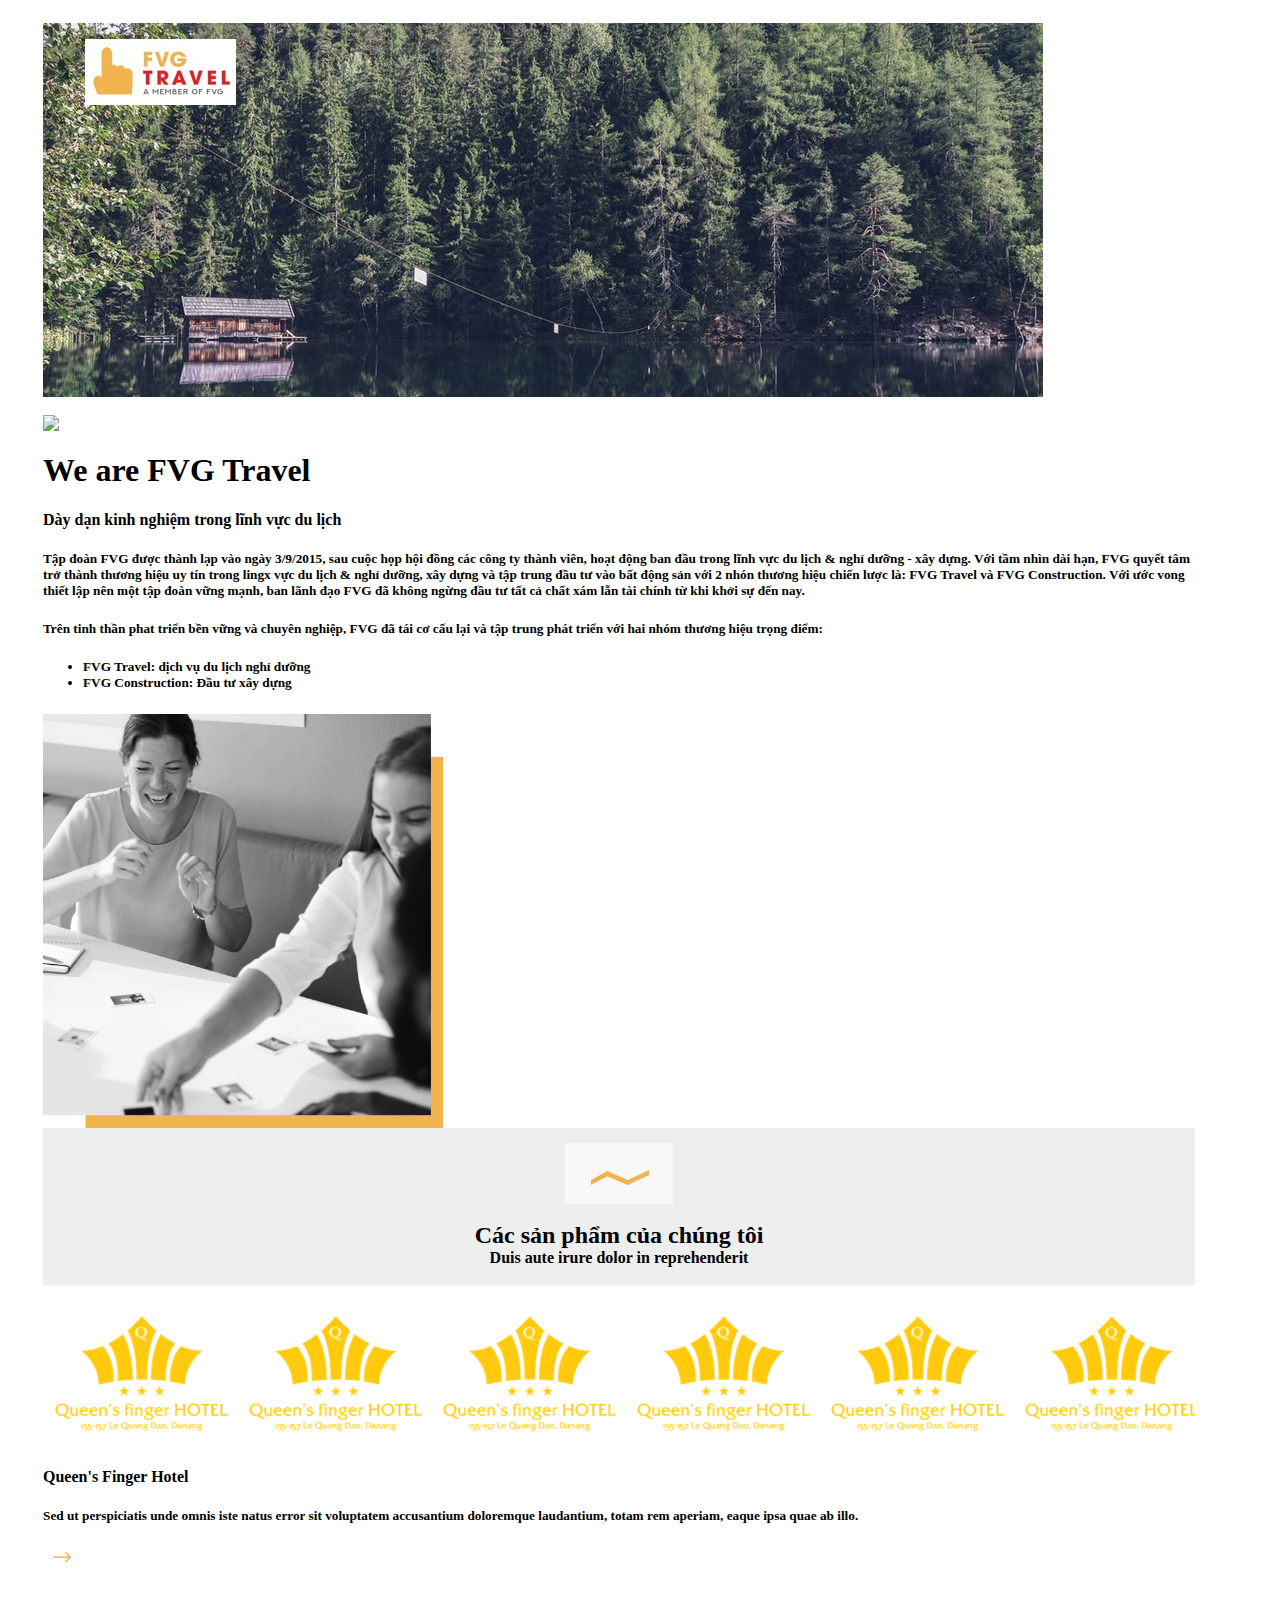
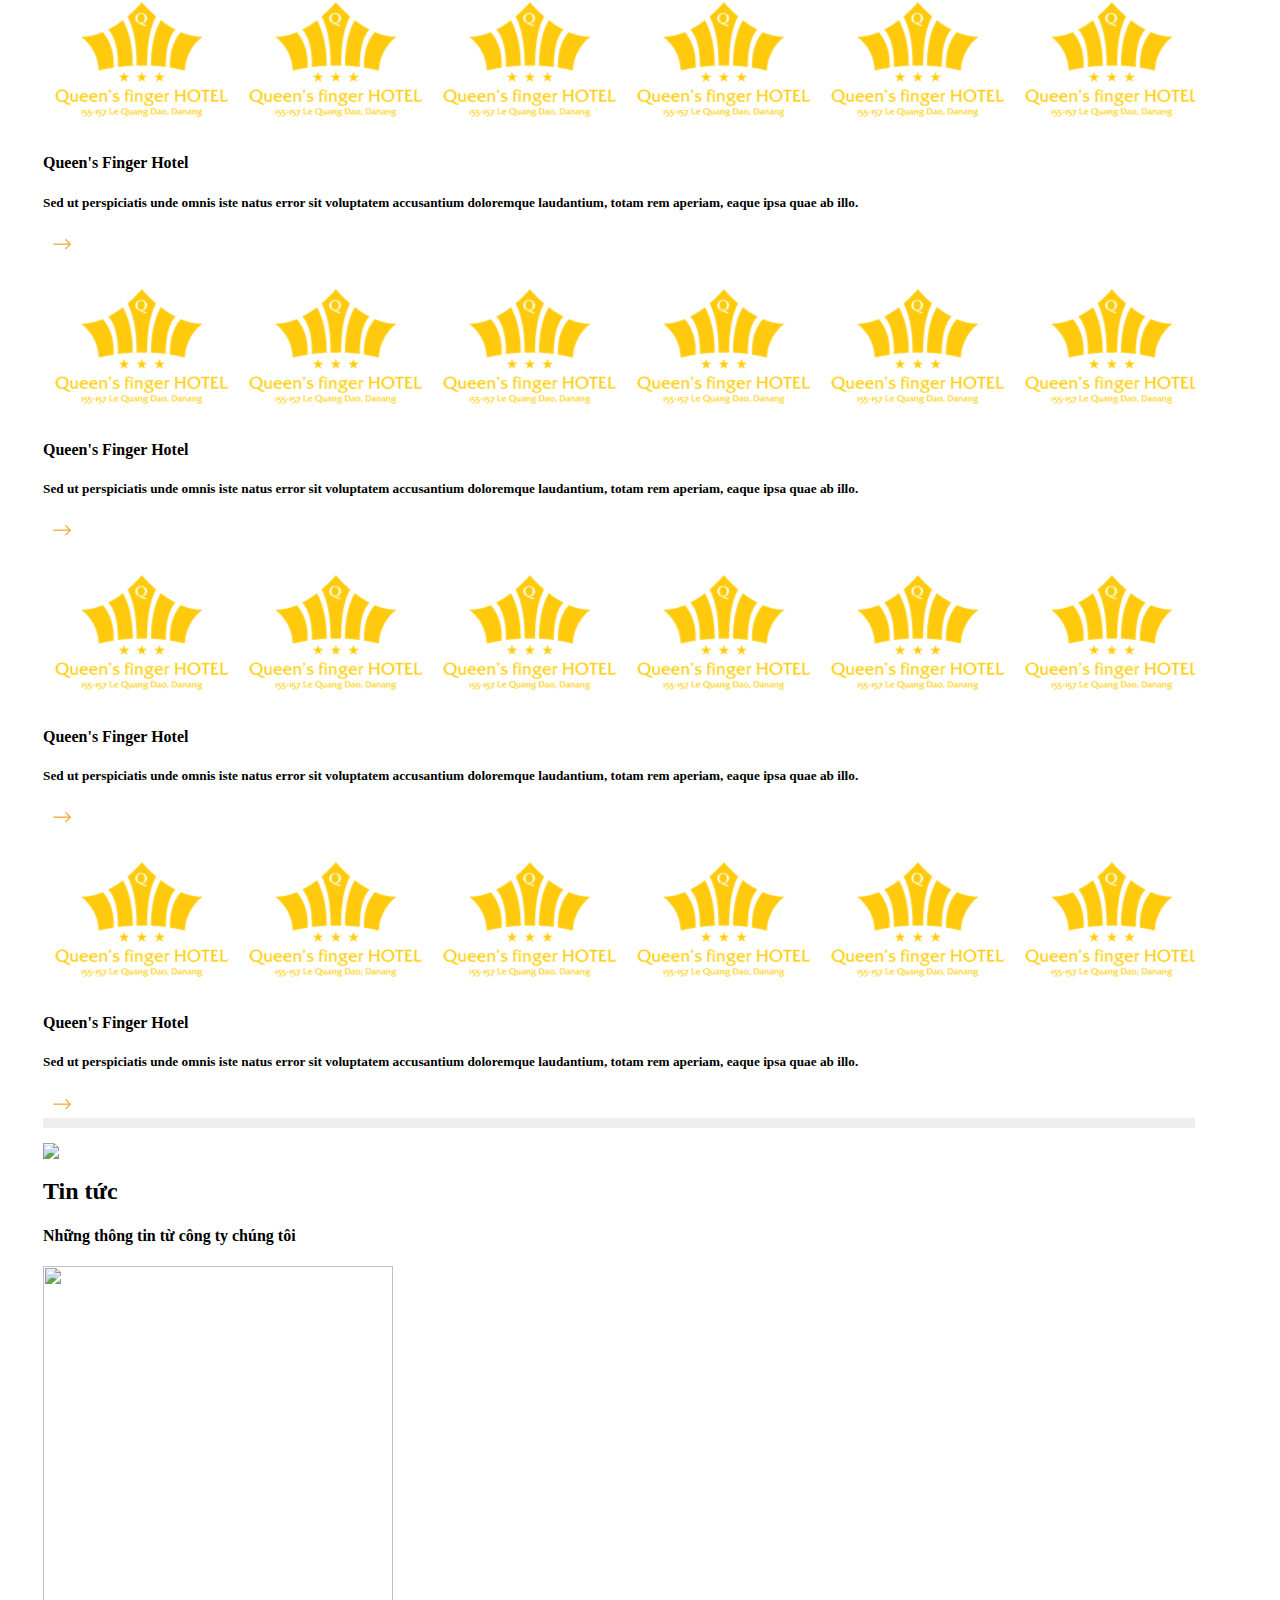
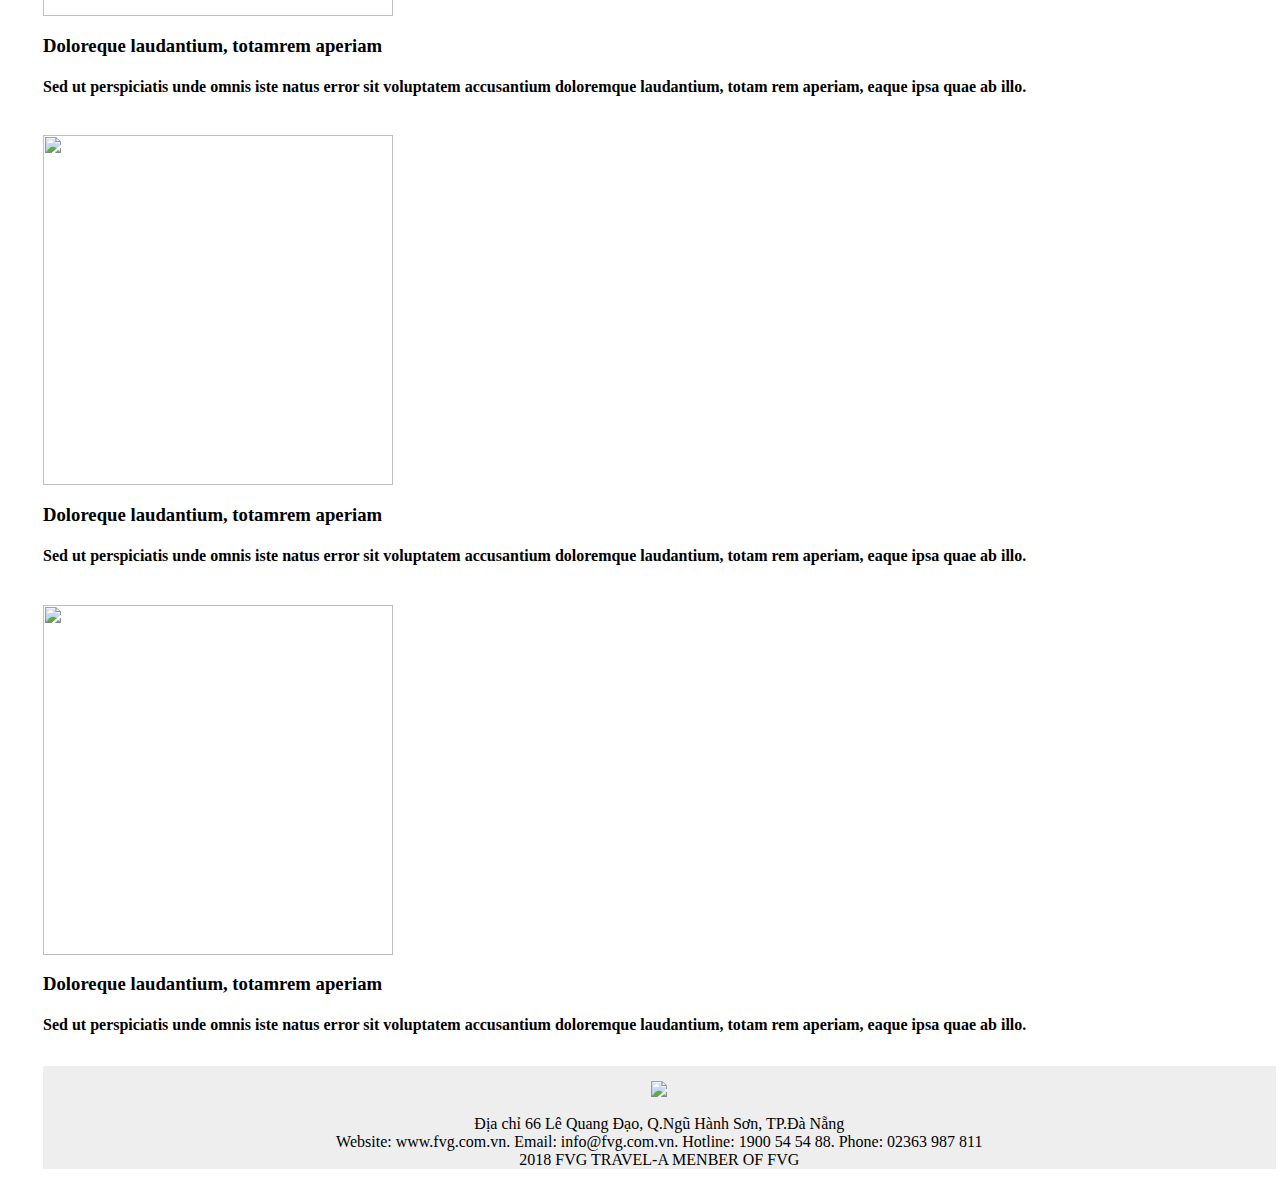
==== session13/bt1.html @ aafe6641 "da" ====
<html>
<head>
	<title>bt 1</title>
	<meta charset="utf-8">
	<link href="css/bootstrap.min.css" rel="stylesheet">
	<link rel="stylesheet" href="slider.css" />
</head>
<body>
	<div class="slider">
		<img src="img1.jpg">

	</div>
	<br>
	<div class="introduce">
		<div class="row">
	  		<div class="col-md-4">
	  			<img src="content111.png">
	  			<h1>We are FVG Travel</h1>
	  			<h4>Dày dạn kinh nghiệm trong lĩnh vực du lịch</h4>
	  			<h5>Tập đoàn FVG được thành lạp vào ngày 3/9/2015, sau cuộc họp hội đồng các công ty thành viên, hoạt động ban đầu trong lĩnh vực du lịch & nghỉ dưỡng - xây dựng. Với tầm nhìn dài hạn, FVG quyết tâm trở thành thương hiệu uy tín trong lingx vực du lịch & nghỉ dưỡng, xây dựng và tập trung đầu tư vào bất động sản với 2 nhón thương hiệu chiến lược là: FVG Travel và FVG Construction. Với ước vong thiết lập nên một tập đoàn vững mạnh, ban lãnh đạo FVG đã không ngừng đầu tư tất cả chất xám lẫn tài chính từ khi khởi sự đến nay.</h5>
	  			<h5>Trên tinh thần phat triển bền vững và chuyên nghiệp, FVG đã tái cơ cấu lại và tập trung phát triển với hai nhóm thương hiệu trọng điểm:</h5>
	  			<h5>
	  				<ul>
	  					<li>FVG Travel: dịch vụ du lịch nghỉ dưỡng</li>
	  					<li>FVG Construction: Đầu tư xây dựng</li>
	  				</ul>
	  			</h5>
	  		</div>
	  		<div class="col-md-2"></div>
	  		<div class="col-md-4"><img width="400px" src="contentTop.png"></div>
		</div>
	</div>
	<div class="produce" >
		<div align="center"><img  src="content1111.png"></div>
		<br>
		<h2 class="sp">Các sản phẩm của chúng tôi</h2>
		<h4 class="sp">Duis aute irure dolor in reprehenderit</h4>
		<br>
		<div class="content">
			<div class="col-md-1"></div>
			<div class="row">
  				<div class="col-md-2">
					<br>
					<br>
					<br>
					<br><br><br><br><br><br>
					<h4>Queen's Finger Hotel</h4>
					<h5>Sed ut perspiciatis unde omnis iste natus error sit voluptatem accusantium doloremque laudantium, totam rem aperiam, eaque ipsa quae ab illo.
					</h5>
					<img src="content000.png">
  				</div>

  				<div class="col-md-2">
					<br><br>
					<br>
					<br><br><br><br><br><br>
					<h4>Queen's Finger Hotel</h4>
					<h5>Sed ut perspiciatis unde omnis iste natus error sit voluptatem accusantium doloremque laudantium, totam rem aperiam, eaque ipsa quae ab illo.
					</h5>
					<img src="content000.png">
  				</div>
  				<div class="col-md-2">
					<br><br>
					<br>
					<br><br><br><br><br><br>
					<h4>Queen's Finger Hotel</h4>
					<h5>Sed ut perspiciatis unde omnis iste natus error sit voluptatem accusantium doloremque laudantium, totam rem aperiam, eaque ipsa quae ab illo.
					</h5>
					<img src="content000.png">
  				</div>
  				<div class="col-md-2">
					<br><br>
					<br>
					<br><br><br><br><br><br>
					<h4>Queen's Finger Hotel</h4>
					<h5>Sed ut perspiciatis unde omnis iste natus error sit voluptatem accusantium doloremque laudantium, totam rem aperiam, eaque ipsa quae ab illo.
					</h5>
					<img src="content000.png">
  				</div>
  				<div class="col-md-2">
					<br><br>
					<br>
					<br><br><br><br><br><br>
					<h4>Queen's Finger Hotel</h4>
					<h5>Sed ut perspiciatis unde omnis iste natus error sit voluptatem accusantium doloremque laudantium, totam rem aperiam, eaque ipsa quae ab illo.
					</h5>
					<img src="content000.png">
  				</div>
			</div>
		</div>
	</div>
	<div class="new">
		<img src="content111.png">
		<h2>Tin tức</h2>
		<h4>Những thông tin từ công ty chúng tôi</h4>
		<div class="row">
  			<div class="col-md-3"><img width="350px" src="new1.png">
			<br>
			<h3>Doloreque laudantium, totamrem aperiam</h3>
			<h4>Sed ut perspiciatis unde omnis iste natus error sit voluptatem accusantium doloremque laudantium, totam rem aperiam, eaque ipsa quae ab illo.</h4>
  			</div>
  			<div class="col-md-1">&nbsp;&nbsp;&nbsp;&nbsp;</div>
  			<div class="col-md-3"><img width="350px" src="new2.png">
			<br>
			<h3>Doloreque laudantium, totamrem aperiam</h3>
			<h4>Sed ut perspiciatis unde omnis iste natus error sit voluptatem accusantium doloremque laudantium, totam rem aperiam, eaque ipsa quae ab illo.</h4>
  			</div>
  			<div class="col-md-1">&nbsp;&nbsp;&nbsp;&nbsp;</div>
  			<div class="col-md-3"><img width="350px" src="new3.png">
			<br>
			<h3>Doloreque laudantium, totamrem aperiam</h3>
			<h4>Sed ut perspiciatis unde omnis iste natus error sit voluptatem accusantium doloremque laudantium, totam rem aperiam, eaque ipsa quae ab illo.</h4>
  			</div>
		</div>
	</div>
	<div class="footer">
		<img id="center" src="logo.png">
		<br>
		<br>
		<span>Địa chỉ 66 Lê Quang Đạo, Q.Ngũ Hành Sơn, TP.Đà Nẵng</span>
		<br>
		<span>Website: www.fvg.com.vn. Email:	info@fvg.com.vn. Hotline: 1900 54 54 88. Phone: 02363 987 811</span>
		<br>
		<span>2018 FVG TRAVEL-A MENBER OF FVG</span>
	</div>
	 <script src="js/bootstrap.min.js"></script>
</body>
</html>
---- session13/slider.css ----
body{
	width: 90%;
	padding-top: 15px;
	padding-bottom: 10px;
	 
	padding-left: 35px;
}
.produce {
	
	background-color: #eeeeee;
	padding-top: 15px;
	padding-bottom: 10px;

}
.col-md-2{
	background-image: url(content.png);
}
.content {
	
}
.sp{
	text-align: center;
	margin: auto;
}
.new{
	padding-top: 15px;
	padding-bottom: 10px;
	text-align: left;
}
.footer{
	padding-top: 15px;
	background-color: #eeeeee;
	text-align: center;
	width: 107%;
}
#center{
	text-align: center;
}
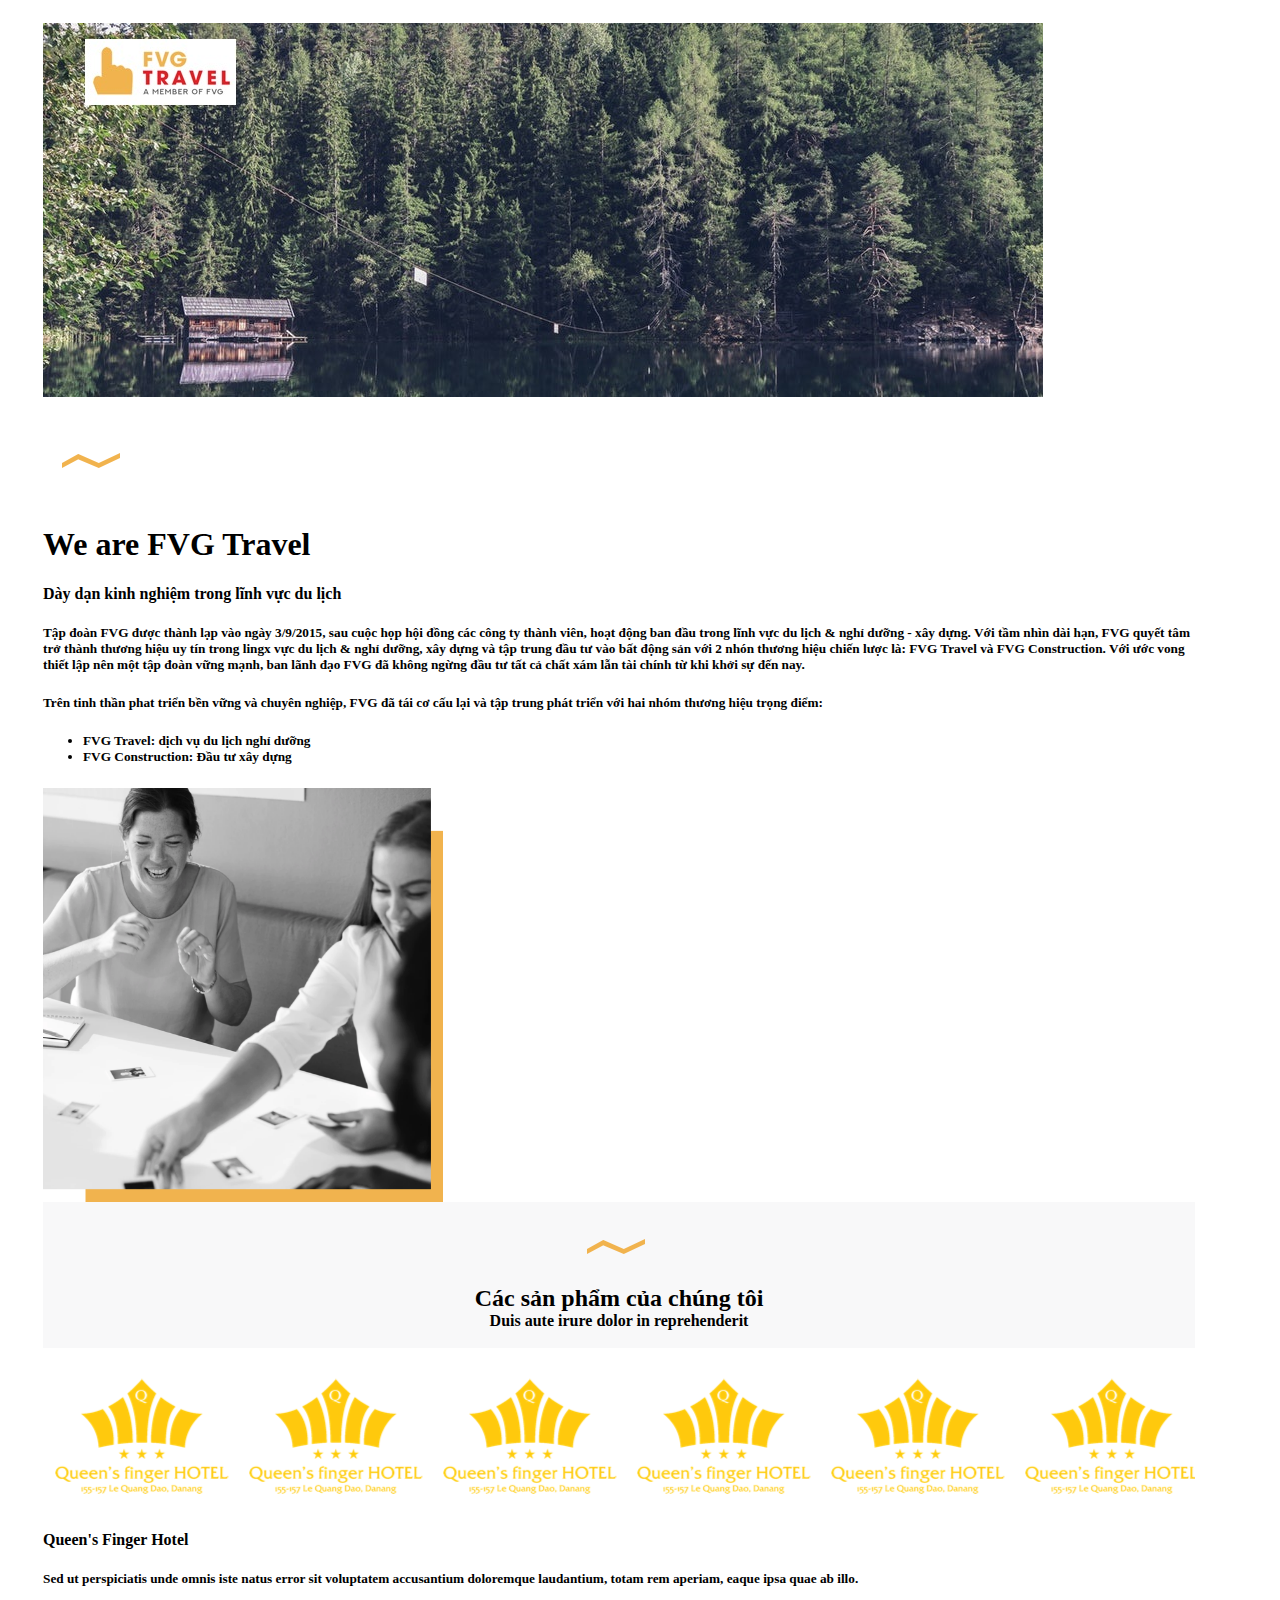
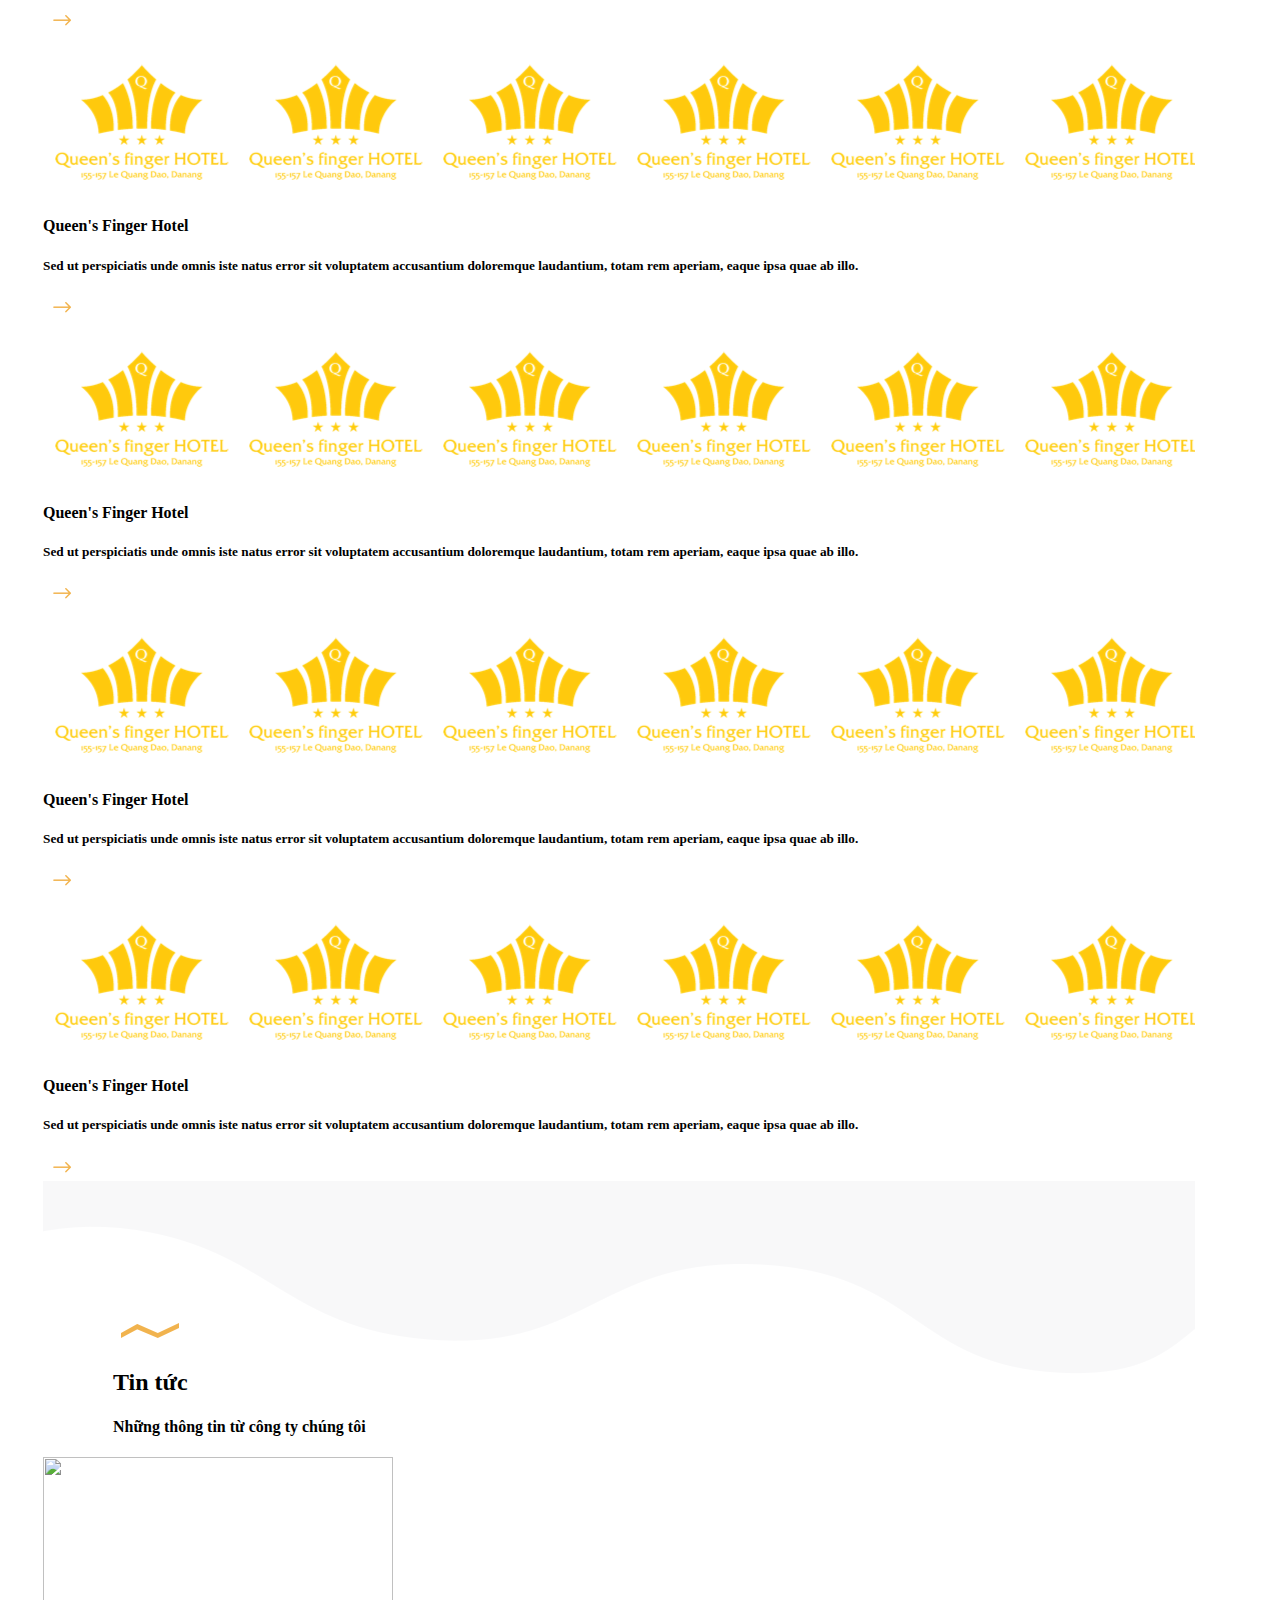
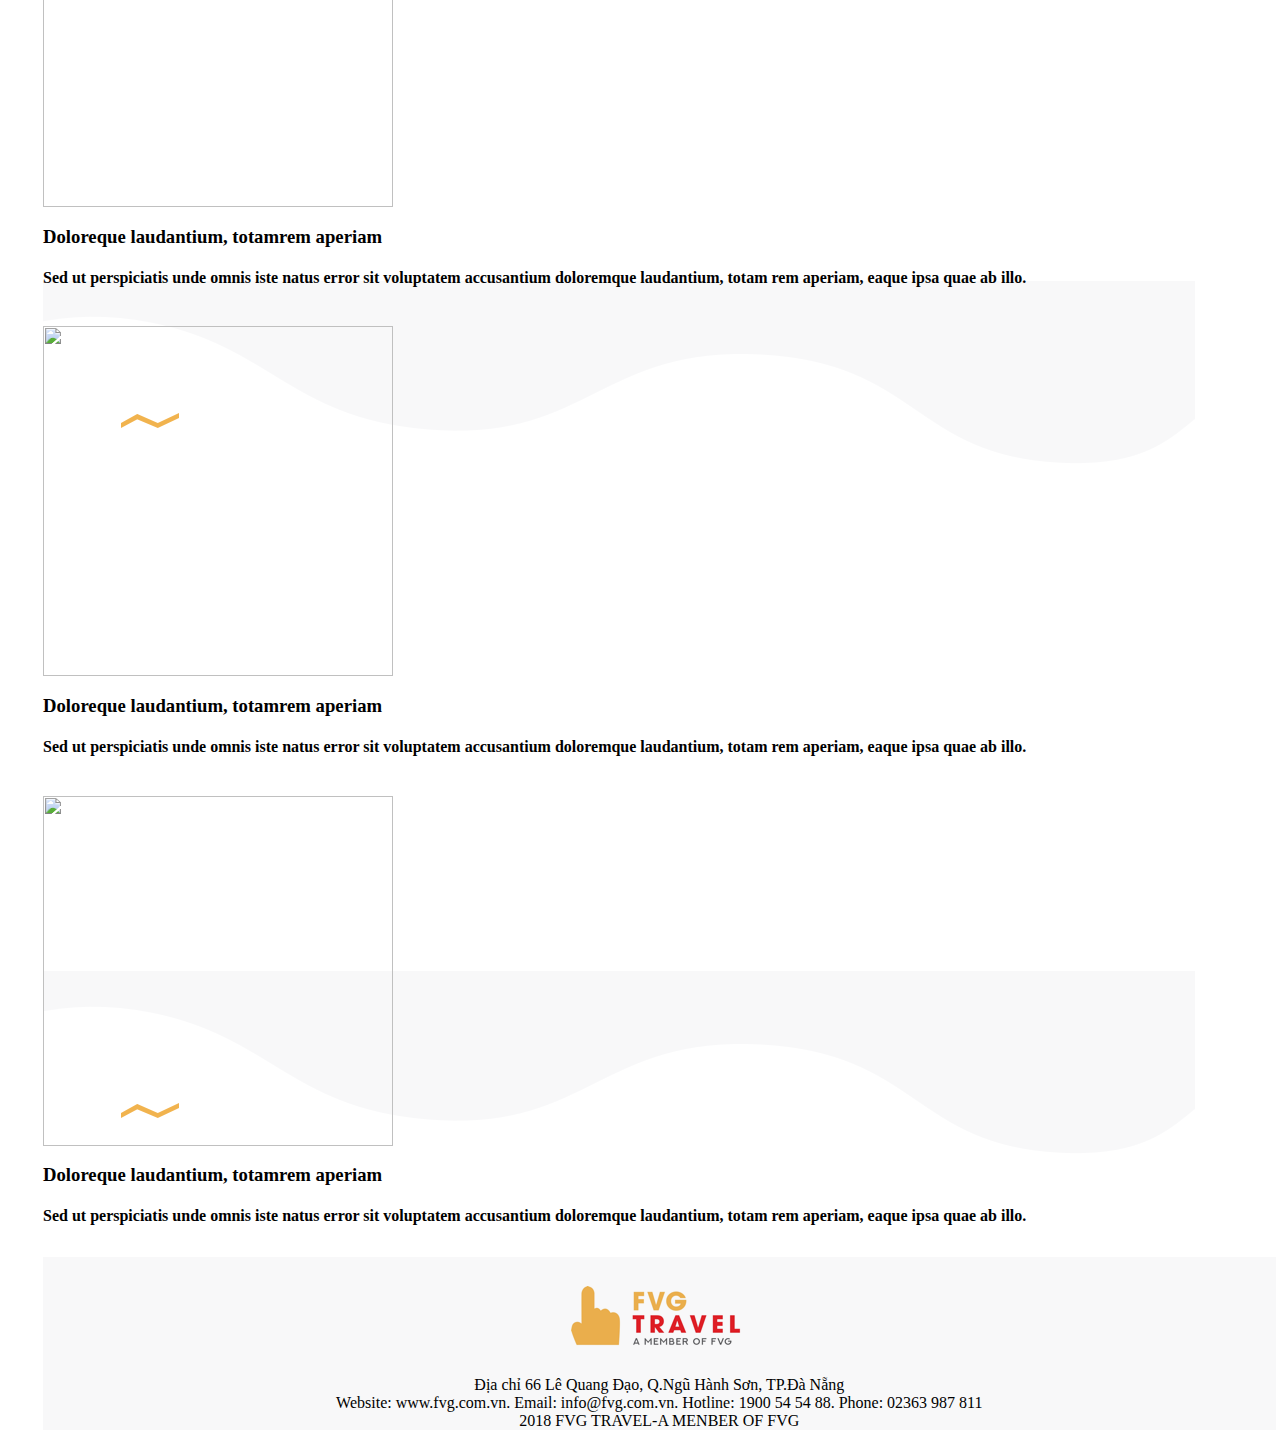
==== commit 2d784725: "up" ====
--- a/session13/bt1.html
+++ b/session13/bt1.html
@@ -90,9 +90,9 @@
 		</div>
 	</div>
 	<div class="new">
-		<img src="content111.png">
-		<h2>Tin tức</h2>
-		<h4>Những thông tin từ công ty chúng tôi</h4>
+		<br><br><br><br><br><br><br><br>
+		<h2 class="new1">Tin tức</h2>
+		<h4 class="new1">Những thông tin từ công ty chúng tôi</h4>
 		<div class="row">
   			<div class="col-md-3"><img width="350px" src="new1.png">
 			<br>
@@ -114,7 +114,7 @@
 		</div>
 	</div>
 	<div class="footer">
-		<img id="center" src="logo.png">
+		<img id="center" src="logo1.png">
 		<br>
 		<br>
 		<span>Địa chỉ 66 Lê Quang Đạo, Q.Ngũ Hành Sơn, TP.Đà Nẵng</span>
--- a/session13/slider.css
+++ b/session13/slider.css
@@ -7,7 +7,7 @@
 }
 .produce {
 	
-	background-color: #eeeeee;
+	background-color: #f8f8f9;
 	padding-top: 15px;
 	padding-bottom: 10px;
 
@@ -23,13 +23,17 @@
 	margin: auto;
 }
 .new{
+	background-image: url(new0.png);
 	padding-top: 15px;
 	padding-bottom: 10px;
 	text-align: left;
 }
+.new1{
+	padding-left: 70px;
+}
 .footer{
 	padding-top: 15px;
-	background-color: #eeeeee;
+	background-color: #f8f8f9;
 	text-align: center;
 	width: 107%;
 }
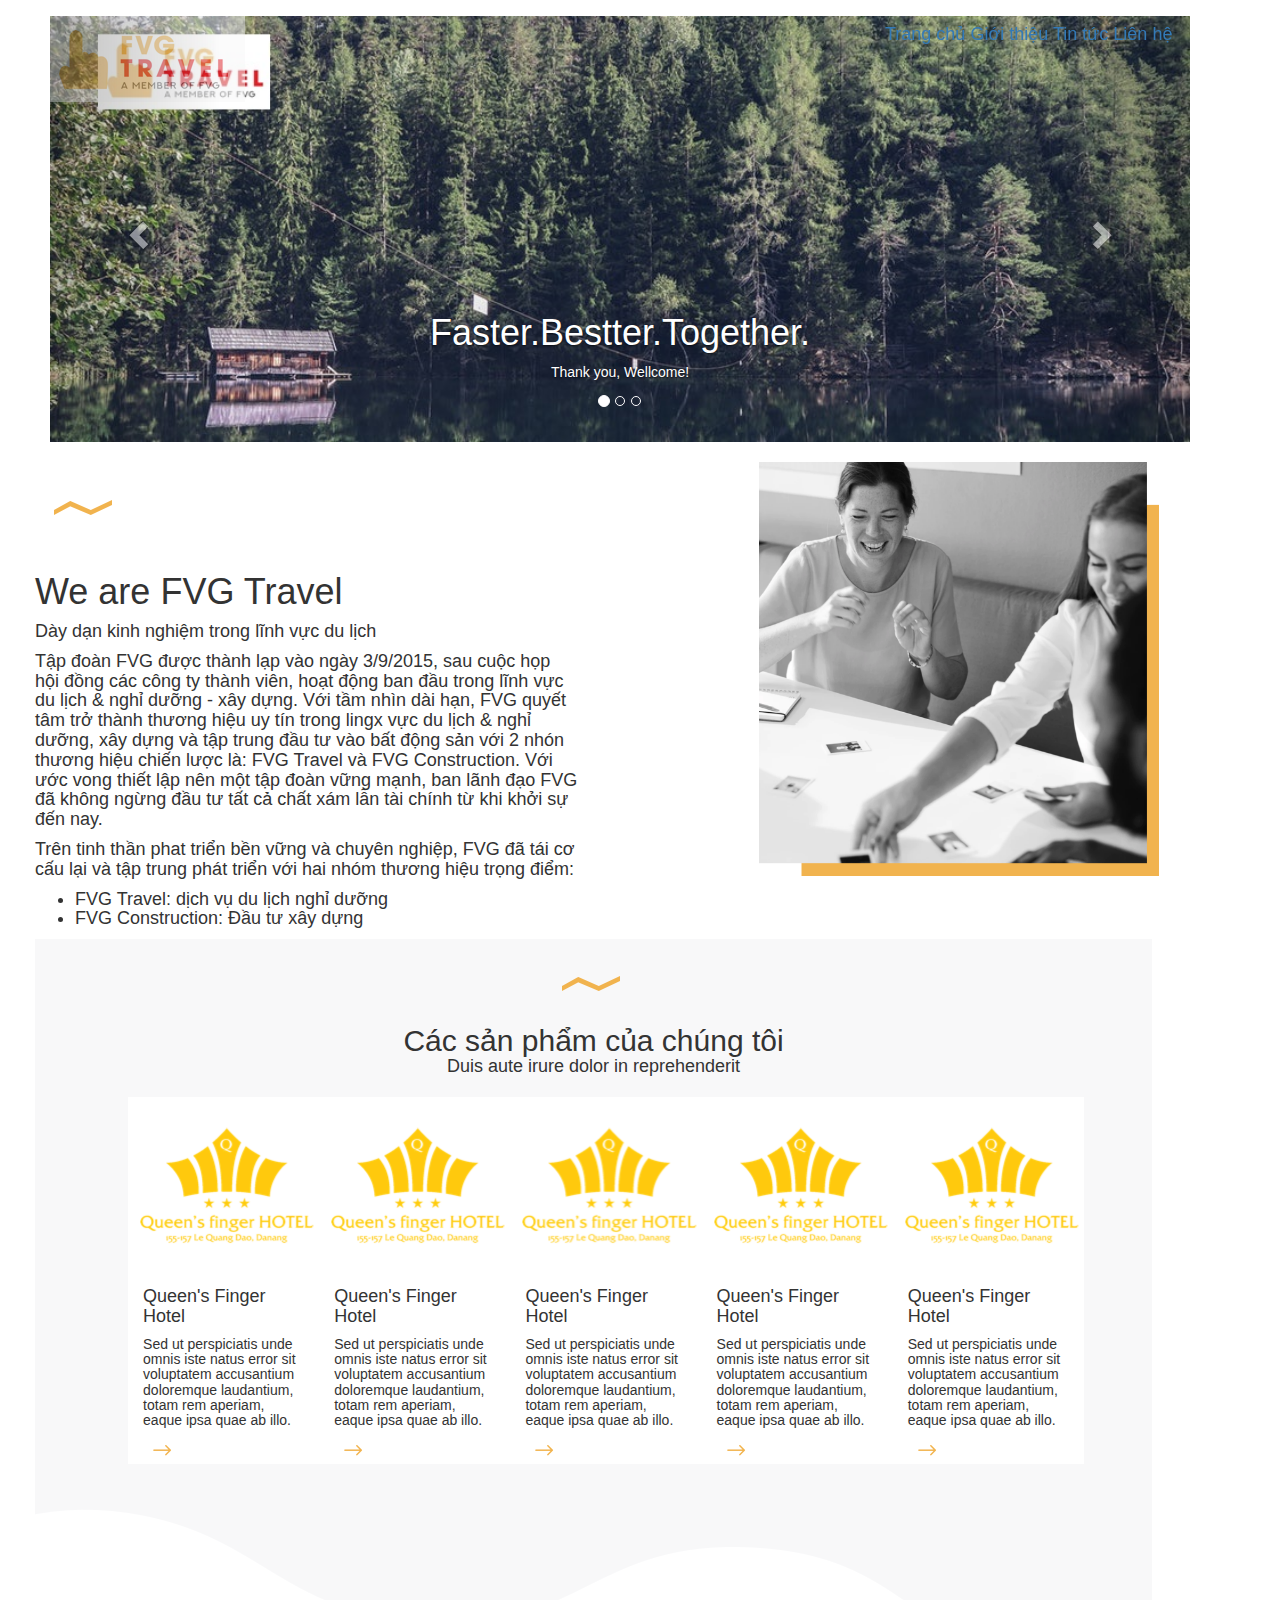
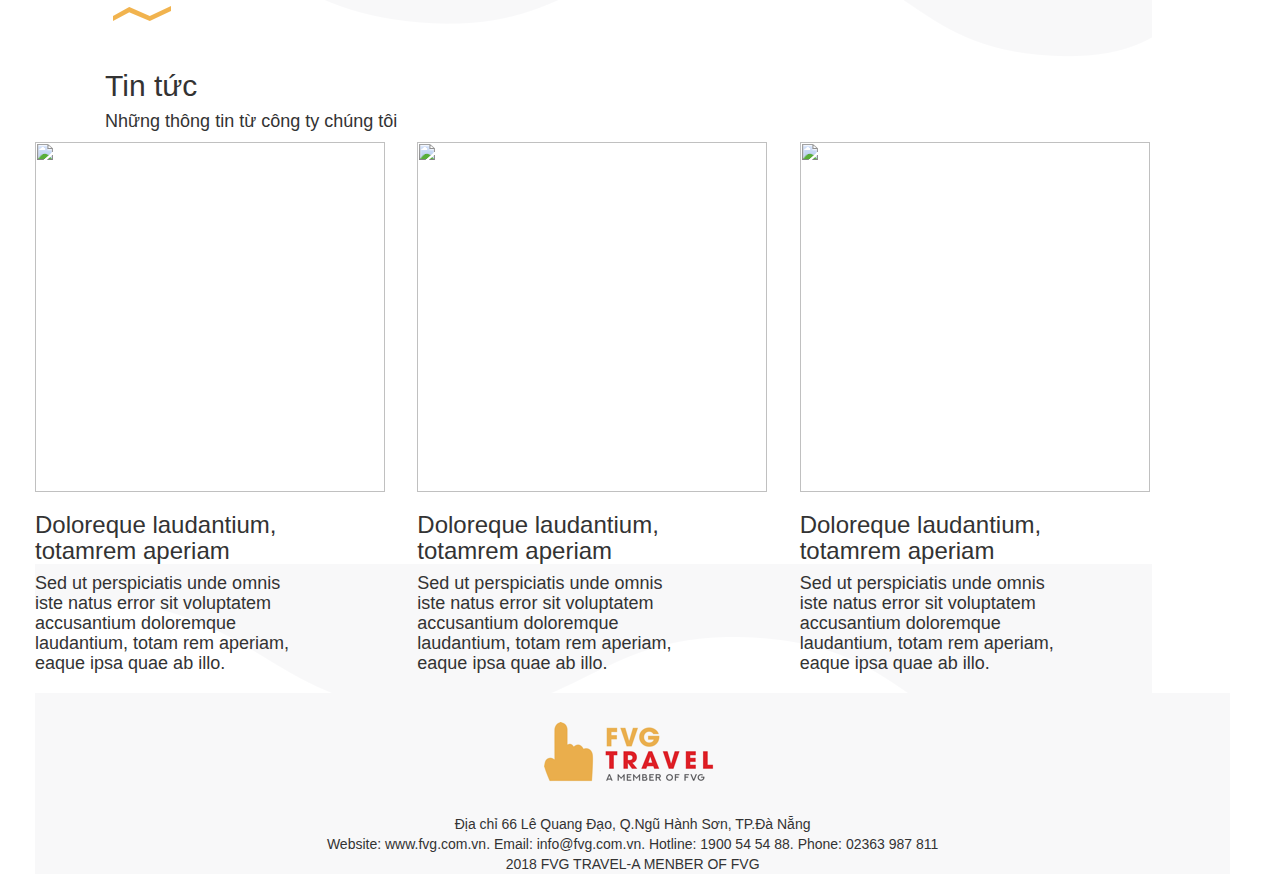
==== commit c03c918f: "today" ====
--- a/session13/bt1.html
+++ b/session13/bt1.html
@@ -3,30 +3,109 @@
 	<title>bt 1</title>
 	<meta charset="utf-8">
 	<link href="css/bootstrap.min.css" rel="stylesheet">
+	<meta name="viewport" content="width=device-width, initial-scale=1">
+  	<link rel="stylesheet" href="https://maxcdn.bootstrapcdn.com/bootstrap/3.3.7/css/bootstrap.min.css">
+  	<script src="https://ajax.googleapis.com/ajax/libs/jquery/3.3.1/jquery.min.js"></script>
+  	<script src="https://maxcdn.bootstrapcdn.com/bootstrap/3.3.7/js/bootstrap.min.js"></script>
 	<link rel="stylesheet" href="slider.css" />
+
 </head>
 <body>
-	<div class="slider">
-		<img src="img1.jpg">
-
-	</div>
+	<div class="container" >
+		
+	  	
+		<div class="row">
+		<div class="col-md-8">
+		</div>
+	  	<div class="col-md-4">
+			<div class="menu">
+				<h4><a href="#" >Trang chủ</a>
+		    	<a href="#" >Giới thiệu</a>
+		    	<a href="#" >Tin tức</a>
+		    	<a href="#" >Liên hệ</a>
+				</h4>
+			</div>
+		</div>
+		</div>
+
+
+		<div id="myCarousel" class="carousel slide" data-ride="carousel">
+    <!-- Indicators -->
+    <ol class="carousel-indicators">
+      <li data-target="#myCarousel" data-slide-to="0" class="active"></li>
+      <li data-target="#myCarousel" data-slide-to="1"></li>
+      <li data-target="#myCarousel" data-slide-to="2"></li>
+    </ol>
+
+    <!-- Wrapper for slides -->
+    <div class="carousel-inner">
+
+      <div class="item active">
+        <img width="1170px" height="300px" src="img1.jpg" alt="Los Angeles">
+        <div class="carousel-control">
+          <img src="logo1.png">
+          
+        </div>
+        <div class="carousel-caption">
+          <h1>Faster.Bestter.Together.</h1>
+          <p>Thank you, Wellcome!</p>
+        </div>
+      </div>
+
+      <div class="item">
+        <img width="1170px" height="300px" src="img2.jpg" alt="Chicago">
+        <div class="carousel-control">
+          <img src="logo1.png">
+        </div>
+        <div class="carousel-caption">
+          <h1>Faster.Bestter.Together.</h1>
+          <p>Thank you, Wellcome!</p>
+        </div>
+      </div>
+    
+      <div class="item">
+        <img width="1170px" height="300px" src="img3.jpg" alt="New York">
+        <div class="carousel-control">
+          <img src="logo1.png">
+        </div>
+        <div class="carousel-caption">
+          <h1>Faster.Bestter.Together.</h1>
+          <p>Thank you, Wellcome!</p>
+        </div>
+      </div>
+  
+    </div>
+
+    <!-- Left and right controls -->
+    <a class="left carousel-control" href="#myCarousel" data-slide="prev">
+      <span class="glyphicon glyphicon-chevron-left"></span>
+      <span class="sr-only">Previous</span>
+    </a>
+    <a class="right carousel-control" href="#myCarousel" data-slide="next">
+      <span class="glyphicon glyphicon-chevron-right"></span>
+      <span class="sr-only">Next</span>
+    </a>
+  	</div>
+	</div>
+
+	<!--nội dung-->
 	<br>
 	<div class="introduce">
 		<div class="row">
-	  		<div class="col-md-4">
+	  		<div class="col-md-6">
 	  			<img src="content111.png">
 	  			<h1>We are FVG Travel</h1>
 	  			<h4>Dày dạn kinh nghiệm trong lĩnh vực du lịch</h4>
-	  			<h5>Tập đoàn FVG được thành lạp vào ngày 3/9/2015, sau cuộc họp hội đồng các công ty thành viên, hoạt động ban đầu trong lĩnh vực du lịch & nghỉ dưỡng - xây dựng. Với tầm nhìn dài hạn, FVG quyết tâm trở thành thương hiệu uy tín trong lingx vực du lịch & nghỉ dưỡng, xây dựng và tập trung đầu tư vào bất động sản với 2 nhón thương hiệu chiến lược là: FVG Travel và FVG Construction. Với ước vong thiết lập nên một tập đoàn vững mạnh, ban lãnh đạo FVG đã không ngừng đầu tư tất cả chất xám lẫn tài chính từ khi khởi sự đến nay.</h5>
-	  			<h5>Trên tinh thần phat triển bền vững và chuyên nghiệp, FVG đã tái cơ cấu lại và tập trung phát triển với hai nhóm thương hiệu trọng điểm:</h5>
-	  			<h5>
+	  			<h4>Tập đoàn FVG được thành lạp vào ngày 3/9/2015, sau cuộc họp hội đồng các công ty thành viên, hoạt động ban đầu trong lĩnh vực du lịch & nghỉ dưỡng - xây dựng. Với tầm nhìn dài hạn, FVG quyết tâm trở thành thương hiệu uy tín trong lingx vực du lịch & nghỉ dưỡng, xây dựng và tập trung đầu tư vào bất động sản với 2 nhón thương hiệu chiến lược là: FVG Travel và FVG Construction. Với ước vong thiết lập nên một tập đoàn vững mạnh, ban lãnh đạo FVG đã không ngừng đầu tư tất cả chất xám lẫn tài chính từ khi khởi sự đến nay.</h4>
+	  			<h4>Trên tinh thần phat triển bền vững và chuyên nghiệp, FVG đã tái cơ cấu lại và tập trung phát triển với hai nhóm thương hiệu trọng điểm:</h4>
+	  			<h4>
 	  				<ul>
 	  					<li>FVG Travel: dịch vụ du lịch nghỉ dưỡng</li>
 	  					<li>FVG Construction: Đầu tư xây dựng</li>
 	  				</ul>
-	  			</h5>
+	  			</h4>
 	  		</div>
-	  		<div class="col-md-2"></div>
+	  		<div class="col-md-1"></div>
 	  		<div class="col-md-4"><img width="400px" src="contentTop.png"></div>
 		</div>
 	</div>
@@ -124,5 +203,8 @@
 		<span>2018 FVG TRAVEL-A MENBER OF FVG</span>
 	</div>
 	 <script src="js/bootstrap.min.js"></script>
+	</div>
+
+	
 </body>
 </html>--- a/session13/slider.css
+++ b/session13/slider.css
@@ -4,6 +4,17 @@
 	padding-bottom: 10px;
 	 
 	padding-left: 35px;
+}
+
+.container{
+	position: relative;
+}
+
+.menu{
+	color: red;
+	clear: both;
+	position: fixed;
+	z-index: 100000;
 }
 .produce {
 	
@@ -14,6 +25,9 @@
 }
 .col-md-2{
 	background-image: url(content.png);
+}
+.col-md-4{
+	padding-left: 70px;
 }
 .content {
 	
